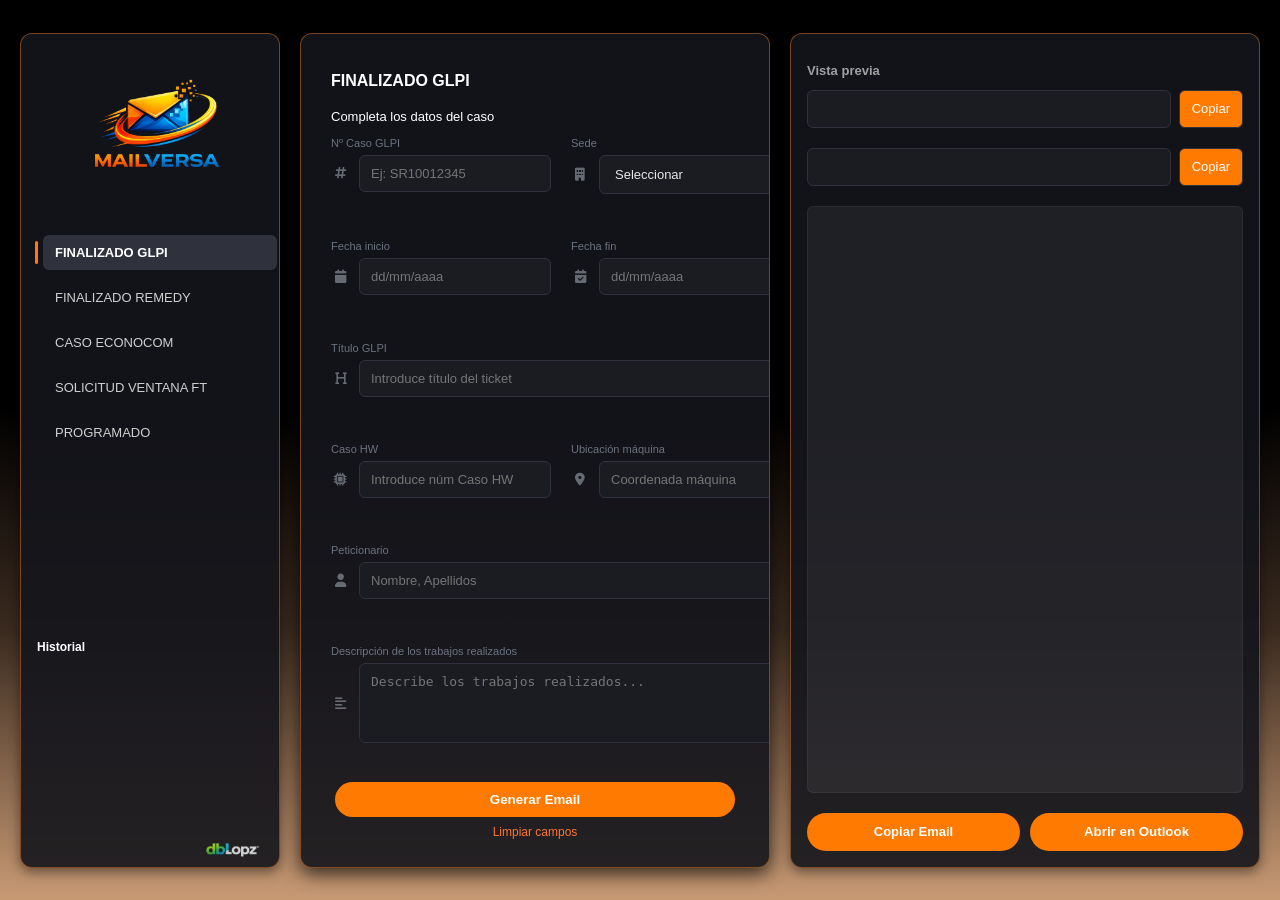
==== index.html @ 2b34bae3 "Webversa 2_0 release" ====
<!DOCTYPE html>
<html lang="es">
<head>
  <meta charset="UTF-8">
  <title>WEBVERSA</title>
  <link rel="stylesheet" href="https://cdnjs.cloudflare.com/ajax/libs/font-awesome/6.5.0/css/all.min.css">
  <link rel="stylesheet" href="css/styles.css">
</head>
<body>

<div class="app">

  <!-- SIDEBAR -->
  <aside class="sidebar">
    <img src="assets/mailversa_logo.png" class="logo-main" onerror="this.style.display='none'">

    <button class="active" data-tipo="glpi">FINALIZADO GLPI</button>
    <button data-tipo="remedy">FINALIZADO REMEDY</button>
    <button data-tipo="econocom">CASO ECONOCOM</button>
    <button data-tipo="ventana">SOLICITUD VENTANA FT</button>
    <button data-tipo="programado">PROGRAMADO</button>

    <div class="historial">
      <h4>Historial</h4>
      <ul id="historialLista"></ul>
    </div>

    <img src="assets/dblopz-small.png" class="logo-bottom" onerror="this.style.display='none'">
  </aside>

  <!-- FORM -->
  <main class="form">
    <div class="container">

      <h1 id="tituloFormulario">FINALIZADO GLPI</h1>
      <p>Completa los datos del caso</p>

      <!-- ===== CAMPOS GLPI / REMEDY ===== -->
      <div class="form-grid" id="campos-glpi">

        <div class="input-group">
          <label>Nº Caso GLPI</label>
          <div class="input-wrapper">
            <i class="fa-solid fa-hashtag"></i>
            <input id="caso" type="text" placeholder="Ej: SR10012345">
          </div>
        </div>

        <div class="input-group">
          <label>Sede</label>
          <div class="input-wrapper">
            <i class="fa-solid fa-building"></i>
            <select id="sede">
              <option value="">Seleccionar</option>
              <option>CERDANYOLA</option>
              <option>TORREJÓN</option>
              <option>YÉCORA</option>
              <option>ATLAS BCN</option>
              <option>ECHEGARAY</option>
              <option>COSLADA</option>
              <option>ULISES</option>
            </select>
          </div>
        </div>

        <div class="input-group">
          <label>Fecha inicio</label>
          <div class="input-wrapper">
            <i class="fa-solid fa-calendar"></i>
            <input id="inicio" type="text" placeholder="dd/mm/aaaa">
          </div>
        </div>

        <div class="input-group">
          <label>Fecha fin</label>
          <div class="input-wrapper">
            <i class="fa-solid fa-calendar-check"></i>
            <input id="fin" type="text" placeholder="dd/mm/aaaa">
          </div>
        </div>

        <div class="input-group full">
          <label>Título GLPI</label>
          <div class="input-wrapper">
            <i class="fa-solid fa-heading"></i>
            <input id="titulo" type="text" placeholder="Introduce título del ticket">
          </div>
        </div>

        <div class="input-group">
          <label>Caso HW</label>
          <div class="input-wrapper">
            <i class="fa-solid fa-microchip"></i>
            <input id="caso_hw" type="text" placeholder="Introduce núm Caso HW">
          </div>
        </div>

        <div class="input-group">
          <label>Ubicación máquina</label>
          <div class="input-wrapper">
            <i class="fa-solid fa-location-dot"></i>
            <input id="ubicacion" type="text" placeholder="Coordenada máquina">
          </div>
        </div>

        <div class="input-group full">
          <label>Peticionario</label>
          <div class="input-wrapper">
            <i class="fa-solid fa-user"></i>
            <input id="peticionario" type="text" placeholder="Nombre, Apellidos">
          </div>
        </div>

        <div class="input-group full">
          <label>Descripción de los trabajos realizados</label>
          <div class="input-wrapper">
            <i class="fa-solid fa-align-left"></i>
            <textarea id="trabajos" placeholder="Describe los trabajos realizados..."></textarea>
          </div>
        </div>

      </div>

      <!-- ===== CAMPOS PROGRAMADO ===== -->
      <div class="form-grid" id="campos-programado" style="display:none;">

        <div class="input-group">
          <label>Herramienta</label>
          <div class="input-wrapper">
            <i class="fa-solid fa-screwdriver-wrench"></i>
            <select id="p_herramienta">
              <option value="">Seleccionar</option>
              <option value="REMEDY">REMEDY</option>
              <option value="GLPI">GLPI</option>
            </select>
          </div>
        </div>

        <div class="input-group">
          <label>Sede</label>
          <div class="input-wrapper">
            <i class="fa-solid fa-building"></i>
            <select id="p_sede">
              <option value="">Seleccionar</option>
              <option>CERDANYOLA</option>
              <option>TORREJÓN</option>
              <option>YÉCORA</option>
              <option>ATLAS BCN</option>
              <option>ECHEGARAY</option>
              <option>COSLADA</option>
              <option>ULISES</option>
            </select>
          </div>
        </div>

        <div class="input-group">
          <label>Nº de cambio</label>
          <div class="input-wrapper">
            <i class="fa-solid fa-rotate"></i>
            <input type="text" id="p_num_cambio" placeholder="Ej: CHG0012345">
          </div>
        </div>

        <div class="input-group">
          <label>Título del cambio</label>
          <div class="input-wrapper">
            <i class="fa-solid fa-pen"></i>
            <input type="text" id="p_descripcion" placeholder="Introduce el título del cambio">
          </div>
        </div>

        <div class="input-group">
          <label>Fecha inicio</label>
          <div class="input-wrapper">
            <i class="fa-solid fa-calendar"></i>
            <input type="date" id="p_fecha_inicio">
          </div>
          <div class="input-wrapper" style="margin-top:6px;">
            <i class="fa-solid fa-clock"></i>
            <select id="p_hora_inicio">
              <option>00</option><option>01</option><option>02</option><option>03</option>
              <option>04</option><option>05</option><option>06</option><option>07</option>
              <option>08</option><option>09</option><option>10</option><option>11</option>
              <option>12</option><option>13</option><option>14</option><option>15</option>
              <option>16</option><option>17</option><option>18</option><option>19</option>
              <option>20</option><option>21</option><option>22</option><option>23</option>
            </select>
            <span style="color:#fff;"></span>
            <select id="p_min_inicio">
              <option>00</option><option>15</option><option>30</option><option>45</option>
            </select>
          </div>
        </div>

        <div class="input-group">
          <label>Fecha fin</label>
          <div class="input-wrapper">
            <i class="fa-solid fa-calendar-check"></i>
            <input type="date" id="p_fecha_fin">
          </div>
          <div class="input-wrapper" style="margin-top:6px;">
            <i class="fa-solid fa-hourglass-end"></i>
            <select id="p_hora_fin">
              <option>00</option><option>01</option><option>02</option><option>03</option>
              <option>04</option><option>05</option><option>06</option><option>07</option>
              <option>08</option><option>09</option><option>10</option><option>11</option>
              <option>12</option><option>13</option><option>14</option><option>15</option>
              <option>16</option><option>17</option><option>18</option><option>19</option>
              <option>20</option><option>21</option><option>22</option><option>23</option>
            </select>
            <span style="color:#fff;"></span>
            <select id="p_min_fin">
              <option>00</option><option>15</option><option>30</option><option>45</option>
            </select>
          </div>
        </div>

        <div class="input-group">
          <label>Incidencia REMEDY</label>
          <div class="input-wrapper">
            <i class="fa-solid fa-ticket"></i>
            <input type="text" id="p_remedy" placeholder="Introduce la incidencia relacionada">
          </div>
        </div>

        <div class="input-group">
          <label>Caso HW / Soporte</label>
          <div class="input-wrapper">
            <i class="fa-solid fa-headset"></i>
            <input type="text" id="p_caso_soporte" placeholder="Introduce núm Caso HW"> 
          </div>
        </div>

        <div class="input-group full">
          <label>Información adicional</label>
          <div class="input-wrapper">
            <i class="fa-solid fa-circle-info"></i>
            <textarea id="p_info" placeholder="Información adicional..."></textarea>
          </div>
        </div>

        <div class="input-group">
          <label>AP</label>
          <div class="input-wrapper">
            <i class="fa-solid fa-network-wired"></i>
            <input type="text" id="p_ap" placeholder="Plan de Acción">
          </div>
        </div>

        <div class="input-group">
          <label>Downtime</label>
          <div class="input-wrapper">
            <i class="fa-solid fa-clock"></i>
            <select id="p_downtime">
              <option value="0">0 min</option>
              <option value="15">15 min</option>
              <option value="30">30 min</option>
              <option value="60">60 min</option>
              <option value="120">120 min</option>
              <option value="150">150 min</option>
              <option value="180">180 min</option>
            </select>
          </div>
        </div>

      </div>

      <!-- ===== CAMPOS VENTANA FT ===== -->
      <div class="form-grid" id="campos-ventana" style="display:none;">

        <div class="input-group">
          <label>Nº de Cambio</label>
          <div class="input-wrapper">
            <i class="fa-solid fa-arrows-rotate"></i>
            <input type="text" id="v_numero_cambio" placeholder="Ej: CRQ000000123456">
          </div>
        </div>

        <div class="input-group">
          <label>Incidencia REMEDY</label>
          <div class="input-wrapper">
            <i class="fa-solid fa-ticket"></i>
            <input type="text" id="v_incidencia_remedy" placeholder="Introduce la incidencia relacionada">
          </div>
        </div>

        <div class="input-group">
          <label>HOSTNAME</label>
          <div class="input-wrapper">
            <i class="fa-solid fa-server"></i>
            <input type="text" id="v_hostname" placeholder="Introduce hostname de la máquina">
          </div>
        </div>

        <div class="input-group">
          <label>Serial Number</label>
          <div class="input-wrapper">
            <i class="fa-solid fa-microchip"></i>
            <input type="text" id="v_serial" placeholder="Introduce SN de la máquina">
          </div>
        </div>

        <div class="input-group full">
          <label>Ubicación del equipo</label>
          <div class="input-wrapper">
            <i class="fa-solid fa-location-dot"></i>
            <input type="text" id="v_ubicacion" placeholder="Ubicación de la máquina en sala">
          </div>
        </div>

        <div class="input-group full">
          <label>Tarea a realizar</label>
          <div class="input-wrapper">
            <i class="fa-solid fa-screwdriver-wrench"></i>
            <textarea id="v_tarea" placeholder="Describe la tarea a realizar..."></textarea>
          </div>
        </div>

        <div class="input-group full">
          <label>Grupos relacionados</label>
          <div class="input-wrapper">
            <i class="fa-solid fa-users"></i>
            <textarea id="v_grupos" placeholder="Grupos de soporte implicados..."></textarea>
          </div>
        </div>

        <div class="input-group">
          <label>Tipo de cambio</label>
          <div class="input-wrapper">
            <i class="fa-solid fa-shuffle"></i>
            <select id="v_cambio">
              <option value="">Seleccionar</option>
              <option value="CONCURRENTE">CONCURRENTE</option>
              <option value="CON PARADA">CON PARADA</option>
            </select>
          </div>
        </div>

        <div class="input-group">
          <label>Tiempo intervención</label>
          <div class="input-wrapper">
            <i class="fa-solid fa-clock"></i>
            <select id="v_tiempo">
              <option value="">Seleccionar</option>
              <option value="30">30 min</option>
              <option value="60">60 min</option>
              <option value="90">90 min</option>
              <option value="120">120 min</option>
              <option value="150">150 min</option>
              <option value="180">180 min</option>
            </select>
          </div>
        </div>

      </div>

      <!-- ===== CAMPOS ECONOCOM ===== -->
      <div class="form-grid" id="campos-econocom" style="display:none;">

        <div class="input-group">
          <label>Nº Caso OPIT</label>
          <div class="input-wrapper">
            <i class="fa-solid fa-ticket"></i>
            <input type="text" id="e_caso_opit" placeholder="Ej: OPIT-123456">
          </div>
        </div>

        <div class="input-group">
          <label>Título OPIT</label>
          <div class="input-wrapper">
            <i class="fa-solid fa-pen"></i>
            <input type="text" id="e_titulo_opit" placeholder="Introduce el título del caso">
          </div>
        </div>

        <div class="input-group">
          <label>Cliente</label>
          <div class="input-wrapper">
            <i class="fa-solid fa-building"></i>
            <select id="e_cliente">
              <option value="">-- Selecciona --</option>
              <option value="MASMÓVIL">MASMÓVIL</option>
              <option value="MASORANGE">MASORANGE</option>
              <option value="FT">FT</option>
            </select>
          </div>
        </div>

        <div class="input-group">
          <label>Sede</label>
          <div class="input-wrapper">
            <i class="fa-solid fa-location-dot"></i>
            <select id="e_sede">
              <option value="">Seleccionar</option>
              <option>CERDANYOLA</option>
              <option>TORREJÓN</option>
              <option>YÉCORA</option>
              <option>ATLAS BCN</option>
              <option>ECHEGARAY</option>
              <option>COSLADA</option>
              <option>ULISES</option>
            </select>
          </div>
        </div>

        <div class="input-group full">
          <label>Dirección Sede</label>
          <div class="input-wrapper">
            <i class="fa-solid fa-map"></i>
            <input type="text" id="e_direccion" placeholder="Se autocompleta al seleccionar Sede" readonly>
          </div>
        </div>

         <div class="input-group">
          <label>Serial Number</label>
          <div class="input-wrapper">
            <i class="fa-solid fa-barcode"></i>
            <input type="text" id="e_serial" placeholder="Introduce SN de la máquina">
          </div>
        </div>

        <div class="input-group">
          <label>Marca/Modelo</label>
          <div class="input-wrapper">
            <i class="fa-solid fa-server"></i>
            <input type="text" id="e_marca_modelo" placeholder="Introduce el tipo y el modelo">
          </div>
        </div>

        <div class="input-group full">
          <label>Ubicación máquina</label>
          <div class="input-wrapper">
            <i class="fa-solid fa-map-pin"></i>
            <input type="text" id="e_ubicacion" placeholder="Ubicación de la máquina en sala">
          </div>
        </div>

        <div class="input-group">
          <label>Persona de contacto</label>
          <div class="input-wrapper">
            <i class="fa-solid fa-user"></i>
            <select id="e_contacto">
              <option value="">-- Selecciona --</option>
              <option value="Ricardo Terriza García">Ricardo Terriza García</option>
              <option value="Eduardo Balaguer Hernández">Eduardo Balaguer Hernández</option>
              <option value="Antonio Sánchez Tenorio">Antonio Sánchez Tenorio</option>
              <option value="Jordi Martínez Almarcha">Jordi Martínez Almarcha</option>
              <option value="Javier Rodríguez Rodríguez">Javier Rodríguez Rodríguez</option>
              <option value="Kevin Bosch Cazalla">Kevin Bosch Cazalla</option>
            </select>
          </div>
        </div>

        <div class="input-group">
          <label>E-mail</label>
          <div class="input-wrapper">
            <i class="fa-solid fa-envelope"></i>
            <input type="text" id="e_email" placeholder="Se autocompleta al seleccionar Contacto" readonly>
          </div>
        </div>

        <div class="input-group">
          <label>Teléfono</label>
          <div class="input-wrapper">
            <i class="fa-solid fa-phone"></i>
            <input type="text" id="e_telefono" autocomplete="new-password" value="+34 618 34 67 88">
          </div>
        </div>

        <div class="input-group">
          <label>¿Máquina Operativa?</label>
          <div class="input-wrapper">
            <i class="fa-solid fa-circle-check"></i>
            <select id="e_operativa">
              <option value="">-- Selecciona --</option>
              <option value="SI, está operativa">SI, está operativa</option>
              <option value="NO, está sin servicio">NO, está sin servicio</option>
            </select>
          </div>
        </div>

        <div class="input-group full">
          <label>Incidencia detectada</label>
          <div class="input-wrapper">
            <i class="fa-solid fa-triangle-exclamation"></i>
            <textarea id="e_incidencia" placeholder="Describe la incidencia detectada..."></textarea>
          </div>
        </div>

      </div>

      <div class="form-footer">
        <button class="main-btn">Generar Email</button>
        <span id="limpiar" class="limpiar-texto">Limpiar campos</span>
      </div>

    </div>
  </main>

  <!-- PREVIEW -->
  <section class="preview">
    <h3>Vista previa</h3>

    <div class="copy-field">
      <input id="para" class="asunto-input" readonly>
      <button class="copy-btn" data-target="para">Copiar</button>
    </div>

    <div class="copy-field">
      <input id="asunto" class="asunto-input" readonly>
      <button class="copy-btn" data-target="asunto">Copiar</button>
    </div>

    <div class="card" contenteditable="true" id="editor"></div>

    <div class="preview-actions">
      <button class="copy-btn" data-target="editor">Copiar Email</button>
      <button id="abrirMail">Abrir en Outlook</button>
    </div>
  </section>

</div>

<script src="js/utils/emailTemplates.js"></script>
<script src="js/forms/formularios.js"></script>

</body>
</html>
---- css/styles.css ----
/* =========================
   BASE
========================= */
html, body {
  height: 100%;
  margin: 0;
  overflow: hidden;
}

html {
  font-size: clamp(13px, 1vw, 18px);
}

body {
  font-family: Calibri, Arial, sans-serif;
  background: linear-gradient(
    to bottom,
    #000000 0%,
    #000000 45%,
    #3a2a1f 70%,
    #c89a74 100%
  );
  color: white;
  display: flex;
  justify-content: center;
  align-items: center;
}

/* =========================
   LAYOUT
========================= */
.app {
  display: grid;
  grid-template-columns: 260px 1fr 1fr;
  width: 100%;
  max-width: 1900px;
  height: 95vh;
  gap: 20px;
  padding: 10px 20px;
  box-sizing: border-box;
}

/* =========================
   BLOQUES
========================= */
.sidebar,
.form,
.preview {
  background: rgba(20, 22, 28, 0.9);
  border-radius: 12px;
  display: flex;
  flex-direction: column;
  overflow: hidden;
}

.sidebar,
.preview {
  padding: 16px;
  box-shadow: 0 4px 12px rgba(0,0,0,0.45);
  border: 1px solid rgba(239,130,40,0.45);
}

.form {
  padding: 28px 30px;
  box-shadow: 0 6px 18px rgba(0,0,0,0.70);
  border: 1px solid rgba(239,130,40,0.45);
  min-height: 0;
}

/* =========================
   FORM LAYOUT
========================= */
.container {
  display: flex;
  flex-direction: column;
  flex: 1;
  min-height: 0;
}

.form-grid {
  display: grid;
  grid-template-columns: 1fr 1fr;
  gap: 20px;
  flex: 1;
  min-height: 0;
}

.form-grid > .full {
  grid-column: 1 / -1;
}

.form-footer {
  display: flex;
  flex-direction: column;
  align-items: center;
}

/* =========================
   SIDEBAR
========================= */
.sidebar {
  padding: 16px 2px 16px 16px;
}

.sidebar button {
  width: calc(100% - 6px);
  margin: 5px 0;
  margin-left: 6px;
  padding: 10px 12px;
  background: transparent;
  border: none;
  border-radius: 6px;
  color: #cfcfcf;
  font-size: 13px;
  text-align: left;
  cursor: pointer;
  transition: background 0.2s ease, transform 0.15s ease, color 0.2s ease;
}

.sidebar button:not(.active):hover {
  background: #2f323c;
  transform: translateX(2px);
}

.sidebar .active {
  background: #2f323c;
  color: #fff;
  font-weight: 600;
  position: relative;
}

.sidebar .active::before {
  content: "";
  position: absolute;
  left: -8px;
  top: 6px;
  bottom: 6px;
  width: 3px;
  background: #ff7a00;
  border-radius: 2px;
}

.historial {
  margin-top: auto;
  font-size: 12px;
}

/* =========================
   FORM ELEMENTS
========================= */
.form h1 {
  font-size: 16px;
  margin-bottom: 6px;
}

.input-group {
  display: flex;
  flex-direction: column;
  width: 100%;
  gap: 6px;
}

.input-group label {
  font-size: 0.85rem;
  color: #6b7280;
  font-weight: 500;
}

.input-group:focus-within label {
  color: #ff7a00;
}

.input-wrapper {
  display: grid;
  grid-template-columns: 18px 1fr;
  align-items: center;
  gap: 10px;
  width: 100%;
}

.input-wrapper i {
  width: 18px;
  text-align: center;
  font-size: 13px;
  color: #8a8f98;
  opacity: 0.7;
}

.input-wrapper:focus-within i {
  color: #ff7a00;
  opacity: 1;
}

/* INPUTS */
input,
select,
textarea {
  padding: 10px 11px;
  border-radius: 6px;
  border: 1px solid #2f323c;
  background: #1a1c22;
  color: #e6e6e6;
  font-size: 13px;
  box-sizing: border-box;
}

textarea {
  min-height: 80px;
}

input:focus,
select:focus,
textarea:focus {
  outline: none;
  border-color: #ff7a00;
  box-shadow: 0 0 0 2px rgba(255,122,0,0.25);
  background: #20232b;
}

/* =========================
   BOTONES
========================= */
.main-btn {
  margin-top: 12px;
  width: 100%;
  max-width: 400px;
  padding: 10px 0;
  border-radius: 30px;
  border: none;
  background: #ff7a00;
  color: white;
  font-weight: bold;
  cursor: pointer;
}

.main-btn:hover {
  background: #d05c1d;
}

.copy-btn {
  padding: 0 12px;
  height: 38px;
  border-radius: 6px;
  border: 1px solid #2f323c;
  background: #ff7a00;
  color: white;
  font-size: 13px;
  cursor: pointer;
  display: flex;
  align-items: center;
  justify-content: center;
  box-sizing: border-box;
}

.copy-btn:hover { background: #d05c1d; }
.copy-btn:active { transform: scale(0.95); }
.copy-btn.copied { background: #16a34a; }

/* =========================
   PREVIEW
========================= */
.preview h3 {
  font-size: 13px;
  margin-bottom: 12px;
  opacity: 0.6;
}

.copy-field {
  display: flex;
  gap: 8px;
  margin-bottom: 10px;
  align-items: stretch;
}

.copy-field input {
  flex: 1;
  height: 38px;
  box-sizing: border-box;
}

.asunto-input {
  width: 100%;
  margin-bottom: 10px;
  padding: 8px;
}

/* =========================
   EDITOR
========================= */
.card {
  font-family: Calibri, Arial, sans-serif;
  font-size: 13px;
  line-height: 1.4;
  background: rgba(255,255,255,0.06);
  color: #e6e6e6;
  padding: 16px;
  margin-bottom: 10px;
  border-radius: 6px;
  border: 1px solid rgba(255,255,255,0.05);
  width: 100%;
  height: 100%;
  overflow-x: auto;
  overflow-y: auto;
  box-sizing: border-box;
}

#editor {
  width: 100%;
  min-height: 150px;
  outline: none;
  word-break: break-word;
  overflow-wrap: break-word;
  white-space: pre-wrap;
}

.card table {
  width: 100%;
  table-layout: fixed;
  border-collapse: collapse;
}

.card td,
.card th {
  padding: 8px;
  font-size: 13px;
}

.card p {
  margin: 4px 0;
  line-height: 1;
}

.card p:first-child { margin-top: 0; }

/* =========================
   OTROS
========================= */
.logo-main {
  width: 100%;
  max-width: 240px;
  margin: 0 auto 20px auto;
}

.logo-bottom {
  width: 90px;
  margin-top: auto;
  margin-bottom: -68px;
  align-self: flex-end;
  opacity: 0.8;
}

.limpiar-texto {
  display: block;
  margin-top: 8px;
  font-size: 12px;
  color: #fc752d;
  cursor: pointer;
}

.limpiar-texto:hover { color: #3b4bff; }

.historial {
  margin-top: auto;
  padding-top: 55px;
}

#historialLista {
  padding-left: 0;
}

#historialLista li {
  list-style: none;
  margin-bottom: 10px;
  cursor: pointer;
  transition: opacity 0.2s ease, transform 0.15s ease;
}

#historialLista li:hover {
  opacity: 0.85;
  transform: translateX(2px);
}

#historialLista li:hover,
#historialLista li:hover * {
  color: #ff7a00 !important;
}

.hist-tipo {
  display: block;
  font-size: 11px;
  color: #ff7a00;
  margin-bottom: 2px;
}

.hist-asunto {
  display: -webkit-box;
  -webkit-line-clamp: 2;
  line-clamp: 2;
  -webkit-box-orient: vertical;
  overflow: hidden;
  font-size: 12px;
  color: #cfcfcf;
  line-height: 1.2;
}

.preview-actions {
  display: flex;
  gap: 10px;
  margin-top: 10px;
}

.preview-actions button {
  flex: 1;
  padding: 10px 0;
  border-radius: 20px;
  border: none;
  background: #ff7a00;
  color: white;
  font-weight: 600;
  cursor: pointer;
  transition: background 0.2s ease, transform 0.1s ease;
}

.preview-actions button:hover { background: #d05c1d; }
.preview-actions button:active { transform: scale(0.97); }

input:-webkit-autofill,
input:-webkit-autofill:hover,
input:-webkit-autofill:focus,
textarea:-webkit-autofill,
select:-webkit-autofill {
  -webkit-box-shadow: 0 0 0px 1000px #1a1c22 inset;
  -webkit-text-fill-color: #e6e6e6;
}

#editor:empty {
  caret-color: transparent;
}

#editor {
  caret-color: transparent;
}

#e_incidencia,
#e_direccion {
  min-height: 40px;
  height: 40px;
  resize: none;
}
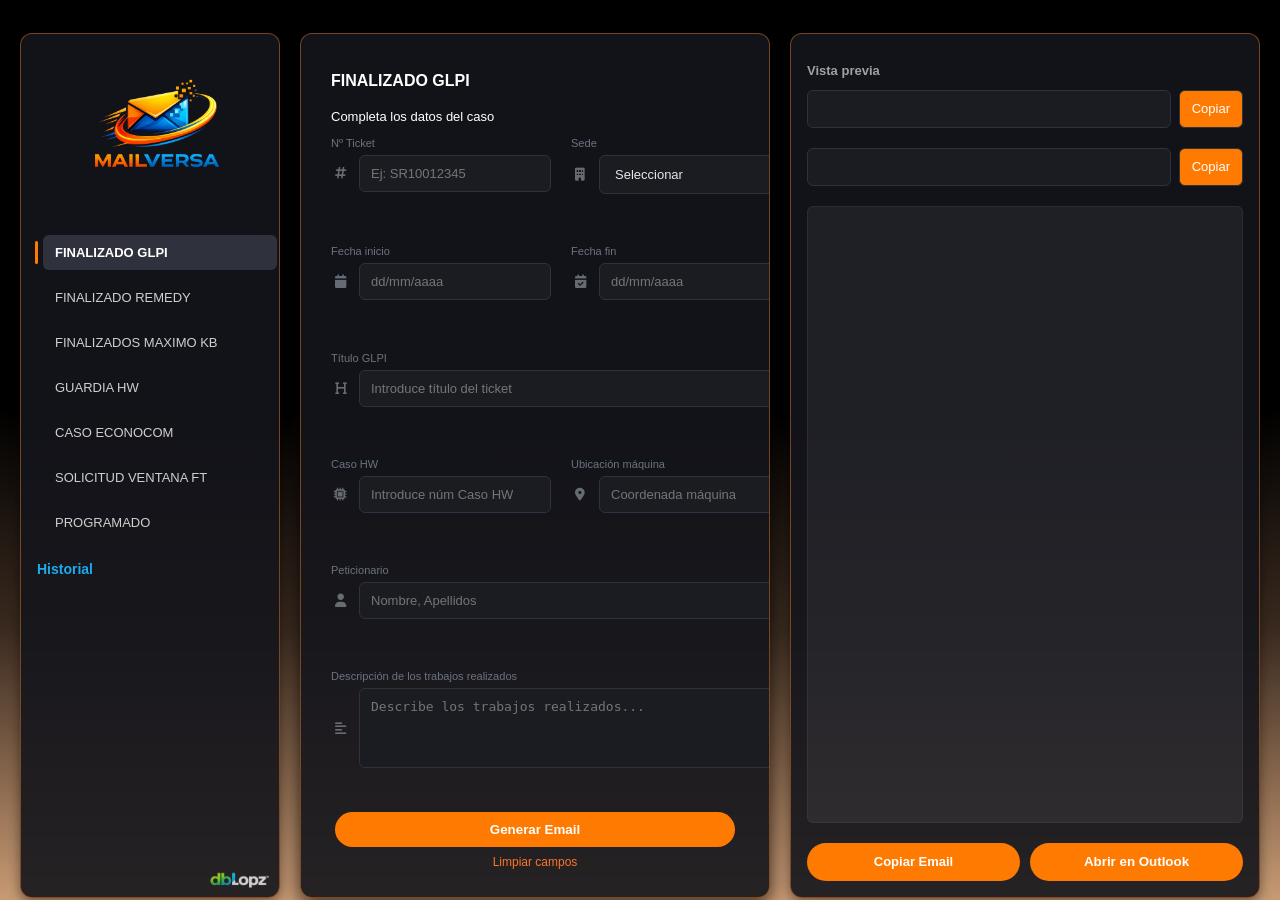
==== commit 8c01f525: "Formularios MAXIMO KB y GUARDIA HW, Historial modificado" ====
--- a/index.html
+++ b/index.html
@@ -16,6 +16,8 @@
 
     <button class="active" data-tipo="glpi">FINALIZADO GLPI</button>
     <button data-tipo="remedy">FINALIZADO REMEDY</button>
+    <button data-tipo="maximo_kb">FINALIZADOS MAXIMO KB</button>
+    <button data-tipo="guardia_hw">GUARDIA HW</button>     
     <button data-tipo="econocom">CASO ECONOCOM</button>
     <button data-tipo="ventana">SOLICITUD VENTANA FT</button>
     <button data-tipo="programado">PROGRAMADO</button>
@@ -39,7 +41,7 @@
       <div class="form-grid" id="campos-glpi">
 
         <div class="input-group">
-          <label>Nº Caso GLPI</label>
+          <label>Nº Ticket</label>
           <div class="input-wrapper">
             <i class="fa-solid fa-hashtag"></i>
             <input id="caso" type="text" placeholder="Ej: SR10012345">
--- a/css/styles.css
+++ b/css/styles.css
@@ -100,6 +100,10 @@
 ========================= */
 .sidebar {
   padding: 16px 2px 16px 16px;
+  display: flex;
+  flex-direction: column;
+  overflow: clip;
+  position: relative;
 }
 
 .sidebar button {
@@ -115,6 +119,7 @@
   text-align: left;
   cursor: pointer;
   transition: background 0.2s ease, transform 0.15s ease, color 0.2s ease;
+  flex-shrink: 0;
 }
 
 .sidebar button:not(.active):hover {
@@ -140,9 +145,76 @@
   border-radius: 2px;
 }
 
+/* =========================
+   HISTORIAL
+========================= */
 .historial {
+  height: 280px;
   margin-top: auto;
   font-size: 12px;
+  padding-top: 16px;
+  padding-bottom: 40px;
+  flex-shrink: 0;
+  display: flex;
+  flex-direction: column;
+  justify-content: flex-start;
+}
+
+.historial h4 {
+  margin: 0 0 8px 0px;
+  font-size: 14px;
+  color: #1da9ee;
+}
+
+#historialLista {
+  padding-left: 0;
+  margin: 0;
+}
+
+#historialLista li {
+  list-style: none;
+  margin-bottom: 10px;
+  cursor: pointer;
+  transition: opacity 0.2s ease, transform 0.15s ease;
+}
+
+#historialLista li:hover {
+  opacity: 0.85;
+  transform: translateX(2px);
+}
+
+#historialLista li:hover,
+#historialLista li:hover * {
+  color: #ff7a00 !important;
+}
+
+.hist-tipo {
+  display: block;
+  font-size: 11px;
+  color: #ff7a00;
+  margin-bottom: 2px;
+}
+
+.hist-asunto {
+  display: -webkit-box;
+  -webkit-line-clamp: 2;
+  line-clamp: 2;
+  -webkit-box-orient: vertical;
+  overflow: hidden;
+  font-size: 12px;
+  color: #cfcfcf;
+  line-height: 1.2;
+}
+
+/* =========================
+   LOGO BOTTOM — fijo en esquina inferior derecha del sidebar
+========================= */
+.logo-bottom {
+  width: 100px;
+  position: absolute;
+  bottom: -60px;
+  right: -10px;
+  opacity: 0.8;
 }
 
 /* =========================
@@ -311,6 +383,11 @@
   word-break: break-word;
   overflow-wrap: break-word;
   white-space: pre-wrap;
+  caret-color: transparent;
+}
+
+#editor:empty {
+  caret-color: transparent;
 }
 
 .card table {
@@ -339,14 +416,6 @@
   width: 100%;
   max-width: 240px;
   margin: 0 auto 20px auto;
-}
-
-.logo-bottom {
-  width: 90px;
-  margin-top: auto;
-  margin-bottom: -68px;
-  align-self: flex-end;
-  opacity: 0.8;
 }
 
 .limpiar-texto {
@@ -358,50 +427,6 @@
 }
 
 .limpiar-texto:hover { color: #3b4bff; }
-
-.historial {
-  margin-top: auto;
-  padding-top: 55px;
-}
-
-#historialLista {
-  padding-left: 0;
-}
-
-#historialLista li {
-  list-style: none;
-  margin-bottom: 10px;
-  cursor: pointer;
-  transition: opacity 0.2s ease, transform 0.15s ease;
-}
-
-#historialLista li:hover {
-  opacity: 0.85;
-  transform: translateX(2px);
-}
-
-#historialLista li:hover,
-#historialLista li:hover * {
-  color: #ff7a00 !important;
-}
-
-.hist-tipo {
-  display: block;
-  font-size: 11px;
-  color: #ff7a00;
-  margin-bottom: 2px;
-}
-
-.hist-asunto {
-  display: -webkit-box;
-  -webkit-line-clamp: 2;
-  line-clamp: 2;
-  -webkit-box-orient: vertical;
-  overflow: hidden;
-  font-size: 12px;
-  color: #cfcfcf;
-  line-height: 1.2;
-}
 
 .preview-actions {
   display: flex;
@@ -433,14 +458,6 @@
   -webkit-text-fill-color: #e6e6e6;
 }
 
-#editor:empty {
-  caret-color: transparent;
-}
-
-#editor {
-  caret-color: transparent;
-}
-
 #e_incidencia,
 #e_direccion {
   min-height: 40px;
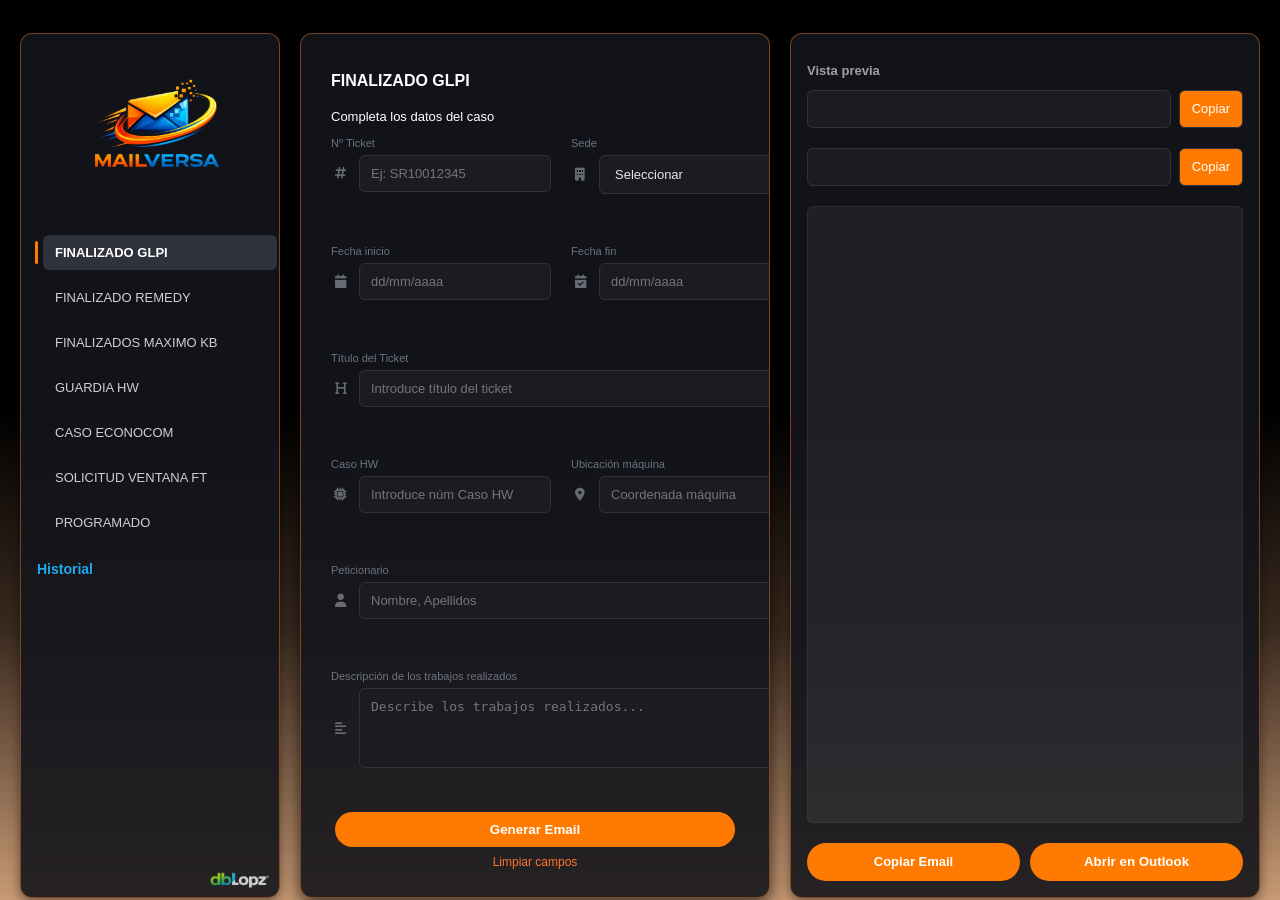
==== commit 2f7f22e0: "Corrección estilos FORM GLPI" ====
--- a/index.html
+++ b/index.html
@@ -82,7 +82,7 @@
         </div>
 
         <div class="input-group full">
-          <label>Título GLPI</label>
+          <label>Título del Ticket</label>
           <div class="input-wrapper">
             <i class="fa-solid fa-heading"></i>
             <input id="titulo" type="text" placeholder="Introduce título del ticket">
